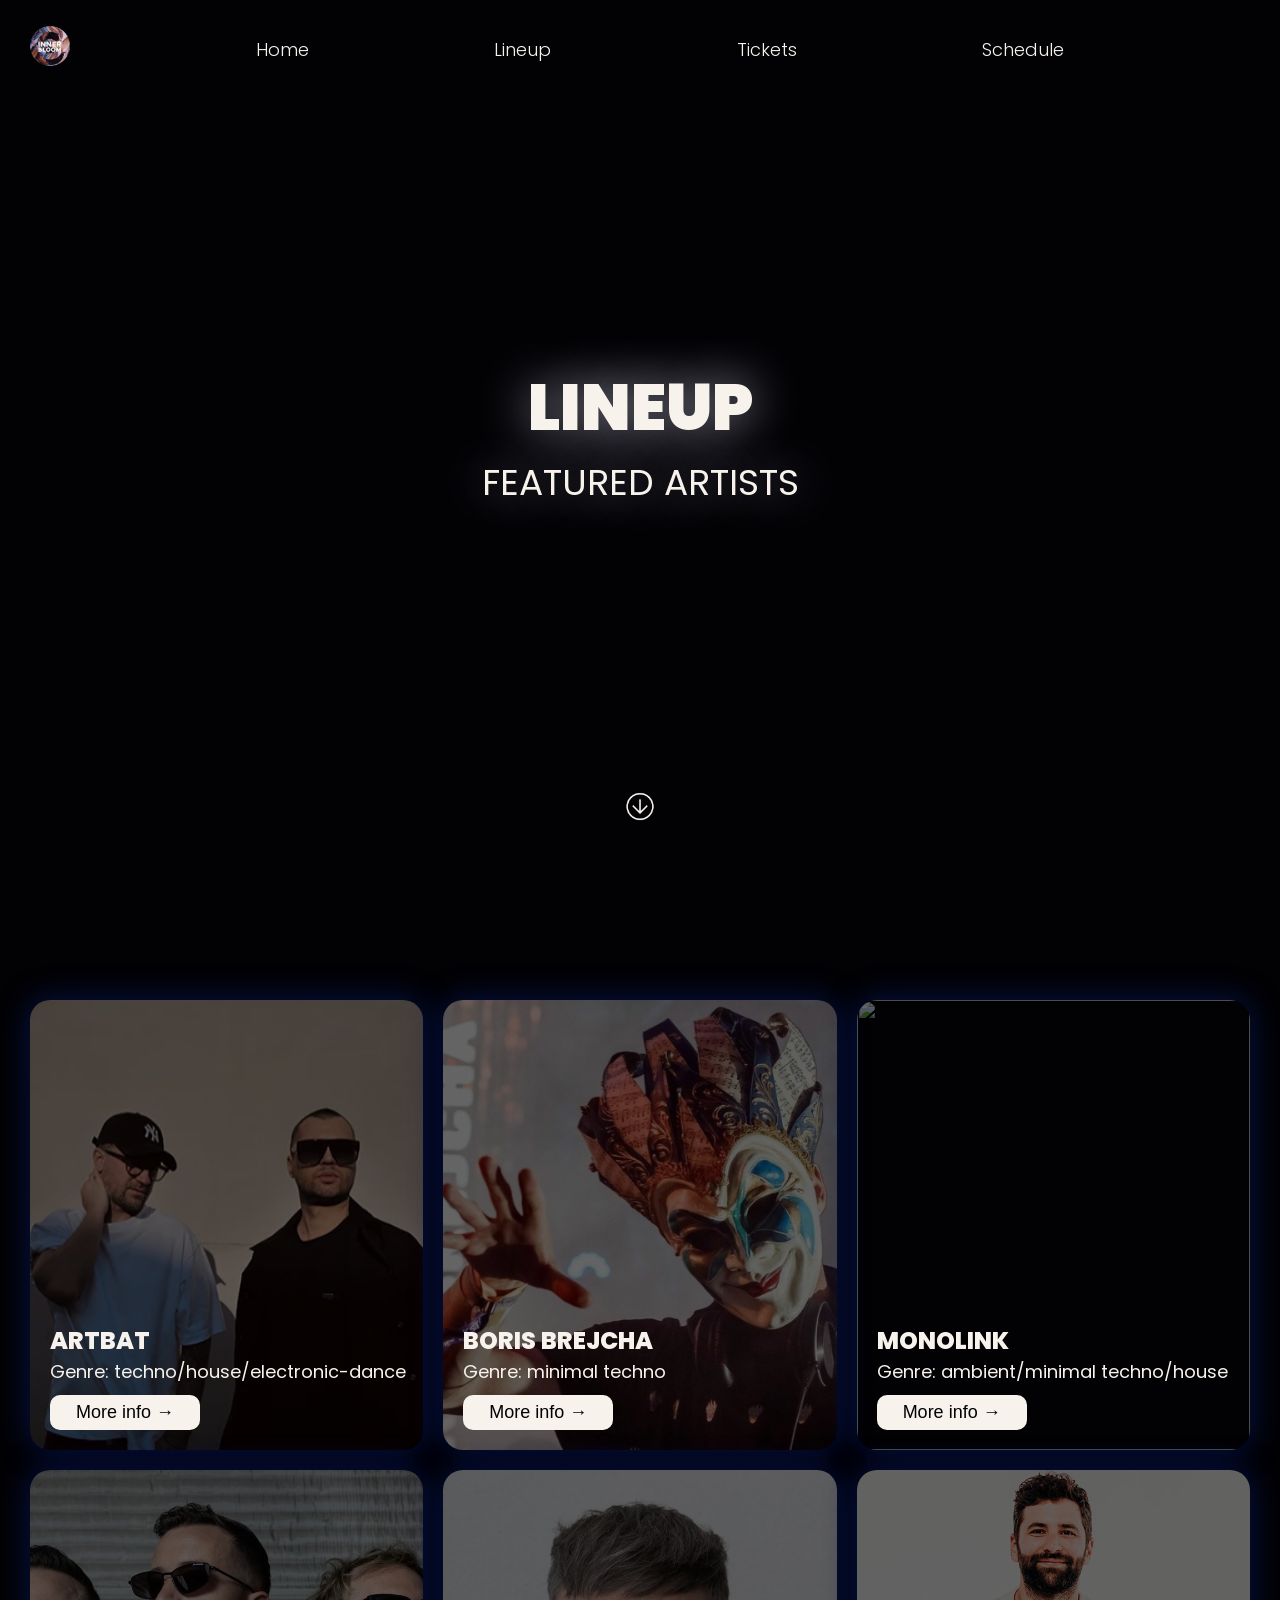
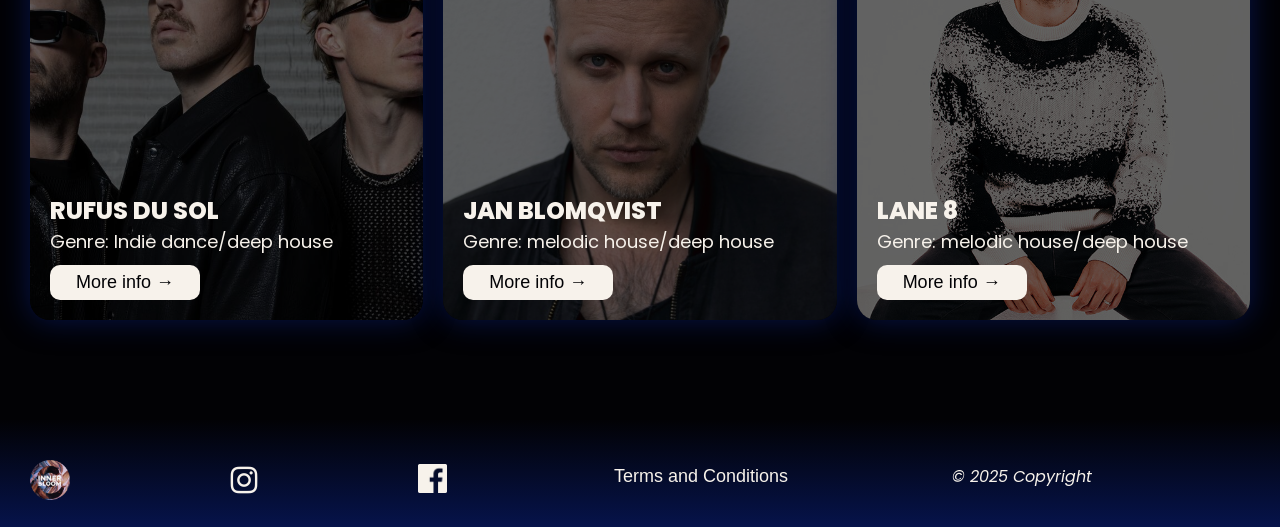
==== lineup.html @ 64a686b7 "Initial commit - Innerbloom festival website" ====
<!DOCTYPE html>
<html lang="en">
  <head>
    <meta charset="UTF-8" />
    <meta name="viewport" content="width=device-width, initial-scale=1.0" />
    <title>Innerbloom Lineup</title>
    <link rel="stylesheet" href="./styles.css" />
  </head>
  <body>
    <!-- Header: same for every page -->
    <header>
      <div class="header-container">
        <nav class="header-nav-bar">
          <!-- main icon links to the main/starting page -->
          <a class="brand-icon" href="./index.html">
            <img
              class="icon"
              src="./images/sticker.webp"
              alt="Innerbloom official icon"
            />
          </a>
          <ul class="header-menu">
            <li><a class="menu-items" href="./index.html">Home</a></li>
            <li>
              <a class="menu-items" target="_blank" href="./lineup.html"
                >Lineup</a
              >
            </li>
            <li>
              <a class="menu-items" target="_blank" href="./tickets.html"
                >Tickets</a
              >
            </li>
            <li>
              <a class="menu-items" target="_blank" href="./schedule.html"
                >Schedule</a
              >
            </li>
          </ul>
        </nav>
      </div>
    </header>

    <!-- --------------------------------------------------------- -->

    <!-- Main part of the lineup.html page -->
    <main>
      <section class="lineup-hero-title-box">
        <div class="hero-lineup-section">
          <h1>lineup</h1>
          <h2>Featured artists</h2>
        </div>
        <!-- a button to scroll down next section (reused on other pages as well) -->
        <a class="arrow-down-icon" href="./lineup.html#lineup-container"
          ><img class="icon" src="./images/arrow-down." alt="arrow scroll down"
        /></a>
      </section>
      
      <!-- ---------------------------------------------------------- -->
      <!-- Section with all feature artists inside so called "cards" -->
      <section id="lineup-container">
        <ul class="lineup-artist-cards">
          <!-- each artist card is a part of a list -->
          <li class="artist-card">
            <article class="artist-card-content">
              <img src="./images/Artbat.webp" alt="artbat">
              <div class="artist-card-text-block">
                <h3>Artbat</h3>
                <p>Genre: techno/house/electronic-dance</p>
                <button id="modal-window-button" data-target="#artbat">
                  More info &rarr;
                </button>
                <!-- container with modal window contents of every artist -->
                <div id="artbat" class="artist-modal-container">
                  <div class="artist-modal-content">
                    <p>Origin: Kyiv, Ukraine</p>
                    <p>
                      <span class="text-accent">Biography:</span> A DJ/producer duo from Kyiv (Artur Kryvenko & Vitaliy Limarenko), formed in 2014. They broke through quickly after their track “Mandrake” and gained support from major DJs. Over time they rose to global prominence with chart-topping releases, festival appearances, and — in 2021 — launching their own label. Their evolving sound and energetic performances have made them a major act in contemporary electronic dance music.
                    </p>
                    <button id="close-modal-button">Close</button>
                  </div>
                </div>
              </div>
            </article>
          </li>
          <li class="artist-card">
            <article class="artist-card-content">
              <img src="./images/Boris-Brejcha.png" alt="boris brejcha">
              <div class="artist-card-text-block">
                <h3>Boris Brejcha</h3>
                <p>Genre: minimal techno</p>
                <button data-target="#boris-brejcha" id="modal-window-button">
                  More info &rarr;
                </button>
                <!-- container with modal window contents of every artist -->
                <div id="boris-brejcha" class="artist-modal-container">
                  <div class="artist-modal-content">
                    <p>Origin: Germany</p>
                    <p>
                      <span class="text-accent">Biography:</span> German DJ producer, born 1981. He began producing in his teens, and in 2006 released his first tracks and played his first festival. He created the “High-Tech Minimal” style, founded his own label, and — with his trademark Joker mask — became a major force on the global techno/festival circuit.
                    </p>
                    <button id="close-modal-button">Close</button>
                  </div>
                </div>
              </div>
            </article>
          </li>
          <li class="artist-card">
            <article class="artist-card-content"">
            <img src="./images/Monolink.jpg" alt="">  
              <div class="artist-card-text-block">
                <h3>Monolink</h3>
                <p>Genre: ambient/minimal techno/house</p>
                <button data-target="#monolink" id="modal-window-button">More info &rarr;</button>
                <!-- container with modal window contents of every artist -->
                <div id="monolink" class="artist-modal-container">
                  <div class="artist-modal-content">
                    <p>Origin: Germany</p>
                    <p>
                      <span class="text-accent">Biography:</span> Real name Steffen Linck, a German singer-songwriter turned electronic producer. Monolink merges live vocals, guitar/piano and electronic beats — offering emotionally rich, atmospheric sets. He released his debut album in 2018 and has since grown into one of the defining voices bridging live instrumentation and dancefloor-oriented electronica.
                    </p>
                    <button id="close-modal-button">Close</button>
                  </div>
                </div>
              </div>
            </article>
          </li>
          <li class="artist-card">
            <article class="artist-card-content">
            <img src="./images/Rufus-Du-Sol.jpeg" alt="Rufus Du Sol">  
              <div class="artist-card-text-block">
                <h3>Rufus Du Sol</h3>
                <p>Genre: Indie dance/deep house</p>
                <button data-target="#rufus-du-sol" id="modal-window-button">More info &rarr;</button>
                <!-- container with modal window contents of every artist -->
                <div id="rufus-du-sol" class="artist-modal-container">
                  <div  class="artist-modal-content">
                    <p>Origin: Australia</p>
                    <p>
                      <span class="text-accent">Biography:</span> Australian trio from Sydney (formed 2010). They gained recognition for their atmospheric, emotionally charged blend of electronic production and live instrumentation. Over years they have released multiple albums and toured globally, becoming one of the most successful electronic-drawing acts from Australia, known for lush vocals, synth-driven grooves and immersive live shows.
                    </p>
                    <button id="close-modal-button">Close</button>
                  </div>
                </div>
              </div>
            </article>
          </li>
          <li class="artist-card">
            <article class="artist-card-content">
            <img src="./images/Jan-Blomqwist.jpg" alt="Jan Bloqwist">
              <div class="artist-card-text-block">
                <h3>Jan Blomqvist</h3>
                <p>Genre: melodic house/deep house</p>
                <button data-target="#jan-blomqwist" id="modal-window-button">More info &rarr;</button>
                <!-- container with modal window contents of every artist -->
                <div id="jan-blomqwist" class="artist-modal-container">
                  <div class="artist-modal-content">
                    <p>Origin: Germany</p>
                    <p>
                      <span class="text-accent">Biography:</span> German singer, songwriter, producer and live performer — originally in rock/grunge-type bands. After moving to Berlin, he pivoted to electronic music, combining his vocal and instrumental roots with club-ready electronic production. Known for his emotionally melodic, introspective sound and live shows that blend songcraft with dancefloor energy. His 2025 album “MUTE” reflects his evolving artistry.
                    </p>
                    <button id="close-modal-button">Close</button>
                  </div>
                </div>
              </div>
            </article>
          </li>
          <li class="artist-card">
            <article class="artist-card-content">
              <img src="./images/Lane-8.jpg" alt="Lane 8">
              <div class="artist-card-text-block"> 
                <h3>Lane 8</h3>
                <p>Genre: melodic house/deep house</p>
                <button data-target="#lane8" id="modal-window-button">More info &rarr;</button>
                <!-- container with modal window contents of every artist -->
                <div id="lane8" class="artist-modal-container">
                  <div class="artist-modal-content">
                    <p>Origin: USA</p>
                    <p>
                      <span class="text-accent">Biography:</span> Daniel Goldstein, known professionally as Lane 8, is an American DJ/producer who rose to prominence on Anjunadeep with his 2015 debut Rise and later founded the This Never Happened label and show concept that bans phone recording to encourage presence. He’s known for emotive, journey-style productions and large outdoor gatherings, and has released multiple studio albums including Little by Little (2018), Brightest Lights (2020), Reviver (2022) and Childish (2024).
                    </p>
                    <button id="close-modal-button">Close</button>
                  </div>
                </div>
              </div>
            </article>
          </li>
        </ul>
      </section>
    </main>

    <!-- --------------------------------------------------- -->
    <!-- Footer (reused on every other page of this project) -->
    <footer>
      <address class="footer-container">
        <a href="./index.html">
          <img
            class="icon"
            src="./images/sticker.webp"
            alt="Innerbloom official icon"
          />
        </a>
        <!-- social media links left blank and actually do not link anywhere -->
        <ul class="footer-menu">
          <li>
            <a href="#">
              <img
                class="social-icon instagram-icon"
                src="./images/instagram."
                alt="instagram icon"
              />
            </a>
          </li>
          <li>
            <a href="#">
              <img
                class="social-icon facebook-icon"
                src="./images/facebook."
                alt="facebook icon"
              />
            </a>
          </li>
          <!-- Terms and Conditions part of the footer is a link/button, when pressed opens modal window with simple terms and conditions rules (written by ai), modal window at the footer works for every page -->
          <li>
            <button
              class="open-terms-and-conditions"
              data-target="#terms-and-conditions"
            >
              Terms and Conditions
            </button>
            <!-- Modal (hidden by default) window with terms and conditions -->
            <div class="terms-and-conditions-box" id="terms-and-conditions">
              <div class="terms-and-conditions-content">
                <h3>Terms and Conditions</h3>
                  <p>
                  By purchasing a ticket and attending Innerbloom festival 2026, you agree that all sales are final and non-refundable, lineup and schedule may change without notice, and entry may be refused for safety or security reasons. You must follow all staff instructions, and bringing prohibited items such as drugs, weapons, or outside alcohol is not allowed. The festival is not responsible for lost belongings, injuries, or damages incurred on-site. A valid ticket and ID are required for entry, and by entering the event, you consent to being photographed or recorded for promotional use.
                </p>
                <button class="close-terms-and-conditions">Close</button>
              </div>
            </div>
          </li>
          <li>
            <p class="address-copyright">&copy; 2025 Copyright</p>
          </li>
        </ul>
      </address>
    </footer>
    <!-- script has been put at the end to ensure the DOM loads before javascript is executed -->
    <script src="./script.js"></script>
  </body>
</html>
---- styles.css ----
/* Fonts */
@import url('https://fonts.googleapis.com/css2?family=Poppins:wght@300;400;600;900&display=swap');

.poppins-light {
  font-family: "Poppins", sans-serif;
  font-weight: 300;
  font-style: normal;
}

.poppins-regular {
  font-family: "Poppins", sans-serif;
  font-weight: 400;
  font-style: normal;
}

.poppins-semibold {
  font-family: "Poppins", sans-serif;
  font-weight: 600;
  font-style: normal;
}

.poppins-black {
  font-family: "Poppins", sans-serif;
  font-weight: 900;
  font-style: normal;
}

/* Color variables - reusable and easy to be changed */
:root {
  --color-brand-light: #9796a5;
  --color-brand-dark: #373b5e;
  --color-primary-dark: #020205;
  --color-primary-light: #f7f2eb;
  --color-secondary: #06134B;
  --color-secondary-rgb: rgb(6, 19, 75);
}



/* Containers */
html, body {
  background-color: var(--color-primary-dark);
  font-family: "Poppins";
  color: var(--color-primary-light);
  scroll-behavior: smooth;
  margin: 0;
}
main {
  /* max-width: 1288px; */
  width: 100vw;
  margin: 0 auto;
}
* {
  box-sizing: border-box;
}
h1,h2,h3,h4,h5,h6,p{
  margin-top: 0;
  margin-bottom: 0;
}
a {
  list-style: none;
  text-decoration: none;
  color: var(--color-primary-light);
}
a:visited {
  text-decoration: none;
}
button:hover {
  transition: 0.4s;
  transform: scale(1.1);
}

/* Across all pages */
/* buttons */
.tickets-button {
  font-weight: 400;
  font-size: 18px;

  width: 100px;
  padding: 5px;
  margin-top: 10px;

  color: var(--color-primary-dark);
  background-color: var(--color-primary-light);
  border-color: var(--color-brand-light);
  border-radius: 10px;
  border: 2px solid transparent;
}

.tickets-button a {
  color: var(--color-primary-dark);
}
.tickets-button:hover a {
  color: var(--color-primary-light);
}
.tickets-button:hover {
  background-color: var(--color-primary-dark);
  border-color: var(--color-primary-light);
  border: 2px solid;
  color: var(--color-primary-light);
}

.section-title {
  text-transform: uppercase;
  font-size: 48px;
  font-weight: 800;
  line-height: 1;

  margin: 0;
}

.text-accent {
  color: var(--color-secondary);
  font-weight: 600;
}

.arrow-down-icon {
  position: absolute;
  top: 90%;
  left: 50%;
  translate: -50% -50%;
  width: 40px;
}

/* Navigation bars: header/footer*/
/* header */

.header-nav-bar {
  position: absolute;
  z-index: 10;
  top:0;
  left: 0;

  display: flex;
  align-items: center;

  width: 100vw;
  padding: 20px 30px;
}

.header-menu {
  width: 100%;
  list-style: none;
  display: flex;
  justify-content: space-evenly;
  padding: 0;
}

.menu-items {
  font-size: 18px;
  font-weight: 300;
}

.menu-items:hover {
  color: var(--color-brand-light);
}
/* footer */
.footer-container {
  background-color: var(--color-secondary);
  background: linear-gradient(var(--color-primary-dark), var(--color-secondary));
  padding-top: 20px;
  display: flex;
  align-items: center;

  position: relative;
  z-index: 10;
  bottom: 0;

  padding: 40px 30px 20px 30px;
}
.footer-menu {
  list-style: none;
  padding: 0;
  margin: 0;
  width: 100%;

  display: flex;
  justify-content: space-evenly;
}

/* Icons */
/* brand icon */
.icon {
    width: 40px;;
}
.icon:hover {
  transition: 0.4s;
  width: 45px;
}
/* social icons */
.social-icon {
  max-width: 32px;
}
.social-icon:hover {
  transition: 0.4s;
  width: 40px;
}
.facebook-icon {
  width: 90%;
}
.instagram-icon {
  width: 100%;
}

/* Home page  */
/* main */

/* hero title section */
.hero-title-section {
  margin: 0;
  width: 100%;
  height: 100vh;

  position: relative;
  background-size: cover;
  background-position: center;

  background-image: url(./images/main-background.jpg);
}
.hero-title-box {
  background-color: var(--color-primary-dark);

  position: absolute;
  top: 50%;
  left: 50%;
  transform: translate(-50%, -50%);


  width: 600px;
  max-width: 90%;
  margin: 0 auto;
  padding: 20px;

  border-radius: 20px;
}
.hero-title-box p {
  font-size: 18px;
  font-weight: 300;
  margin: 0;
}

.hero-title {
  font-size: 64px;
  font-weight: 900;
  text-transform: uppercase;

  margin-bottom: 0;
}


/* line up preview section */
#lineup-section {
  width: 100%;
  max-width: 1288px;
  height: 100vh;
  margin: 100px auto;
  padding: 20px;
}

.tickets-button-secondary {
  display: flex;
  align-items: center;

  width: 150px;
  margin: 40px auto 0 auto;

  background-color: var(--color-primary-light);
  border-radius: 10px;
  border: 2px solid var(--color-primary-light);
}
.tickets-button-secondary:hover {
  background-color: var(--color-primary-dark);
  border: 2px solid var(--color-primary-light);
}
.tickets-button-secondary a {
  padding: 5px 0;
  font-size: 18px;
  font-weight: 400;
  margin: 0 auto;
  color: var(--color-primary-dark);
}
.tickets-button-secondary:hover a {
  color: var(--color-primary-light);
}

.lineup-section-title-box {
  text-align: center;
  width: fit-content;
  text-transform: uppercase;

  margin: 0 auto;
  padding-bottom: 40px;
  padding-top: 60px;
}

.lineup-table {
  margin: 0 auto;
  border-collapse: collapse;
  max-width: 1000px;
  width: 100%;
  text-transform: uppercase;
}
.column-gap {
  width: 40px;
  border: none;
}
td,tr,th {
  width: 50%;
  padding: 10px;
  text-align: center;
}
td {
  font-size: 18px;
  font-weight: 300;
  border-bottom: 1px solid var(--color-brand-light);
  padding: 20px 0;
}
.t-heading-day {
  margin: 0;
  font-size: 34px;
  font-weight: 800;
  text-shadow: 0 0 50px var(--color-brand-light);
}
.t-heading-date {
  margin: 0;
  font-size: 18px;
  font-weight: 300;
}

/* Lineup page */
/* hero title */
.lineup-hero-title-box {
  height: 100vh;
  width: 100vw;
}
.hero-lineup-section {
  position: relative;
  top: 40%;

  margin: 0 auto;
  width: fit-content;

  text-align: center;
  text-transform: uppercase;
  text-shadow: 0 0 50px var(--color-brand-light);
}
.hero-lineup-section h1 {
  font-size: 64px;
  font-weight: 900;
  margin: 0;
}
.hero-lineup-section h2 {
  font-size: 36px;
  font-weight: 400;
  margin: 0;
}

/* lineup artist cards */
#lineup-container {
  max-width: 1288px;
  width: 100%;
  margin: 0 auto;
  padding: 100px 30px;
}

.artist-card-content {
  border-radius: 20px;
  box-shadow: 0 0 30px var(--color-secondary);

  overflow: hidden;

  position: relative;
  height: 450px;
}
.artist-card-content img {
  object-fit: cover;
  width: 100%;
  height: 100%;
  filter: brightness(40%);
}
.lineup-artist-cards {
  display: flex;
  gap: 20px;
  align-items: center;
  flex-wrap: wrap;

  padding: 0;
  margin: 0;

  list-style: none;
}
.artist-card {
  flex-basis: calc((100% - 40px) / 3);
}
.artist-card-text-block {
  position: absolute;
  bottom: 20px;
  left: 20px;
  font-size: 18px;
  font-weight: 400;
}
.artist-card-text-block h3 {
  text-transform: uppercase;
  font-size: 24px;
  font-weight: 800;
}



/* Modal window Lineup page */

.artist-modal-container {
  opacity: 0;
  pointer-events: none;
  z-index: 9999;
  position: fixed;
  inset: 0;
  width: 100vw;
  height: 100vh;
  background-color: rgb(0,0,0,0.3);
  transition: 0.4s;
  display: flex;
  align-items: center;
  justify-content: center;
}

.artist-modal-container.show {
    pointer-events: auto;
    opacity: 1;
}

/* Modal Content */
.artist-modal-content {
  margin: auto;
  padding: 30px 50px;
  width: 600px;
  max-width: 100%;
  
  border-radius: 20px;

  text-align: center;

  background-color: var(--color-primary-light);
  color: var(--color-primary-dark);
}

#modal-window-button {
  font-weight: 400;
  font-size: 18px;
  margin-top: 10px;

  width: 150px;
  padding: 5px;
  
  color: var(--color-primary-dark);
  background-color: var(--color-primary-light);
  border-radius: 10px;
  border: 2px solid transparent;
}
#modal-window-button:hover {
  /* border: 2px solid var(--color-primary-dark); */
  background-color: var(--color-primary-light);
  color: var(--color-primary-dark);
}

#close-modal-button {
  margin-top: 10px;
  font-weight: 400;
  font-size: 18px;

  width: 100px;
  padding: 5px;
  
  color: var(--color-primary-light);
  background-color: var(--color-secondary);
  border-color: var(--color-brand-light);
  border-radius: 10px;
  border: 2px solid transparent;
}

#close-modal-button:hover {
  font-weight: 600;

  background-color: var(--color-primary-light);
  color: var(--color-secondary);
  border: 2px solid var(--color-secondary);
}

/* Schedule Page */
#collabsible-lineup .section-title {
  text-align: center;
  padding-bottom: 20px;
}
#collabsible-lineup {
  max-width: 1288px;
  width: 100%;
  margin: 0 auto;

  height: fit-content;
}
.collabsible-window {
  display: none;
  background-color: rgba(6, 19, 75, 0.4);
  border-radius: 30px;
  box-shadow: 0 0 40px var(--color-secondary);
}
.collabsible-section-container{
  width: 100%;
  padding: 0 0 250px 0;
}
.collabsible-tab-button {
  width: 100%;
  height: fit-content;
  /* margin: 5px; */

  font-size: 24px;
  font-weight: 400;
  text-transform: uppercase;

  background-color: var(--color-secondary);
  color: var(--color-primary-light);
  border: 2px solid transparent;
  border-radius: 30px;

  box-shadow: 0 0 40px var(--color-secondary);
}
.collabsible-tab-button p {
  padding: 20px 0;
}
.collabsible-tab-button:hover {
  transform: scale(1.02);
}

/* content */
.collabsible-content {
  max-width: 1200px;
  width: 100%;
  table-layout: fixed;

  padding: 40px 0;
  margin: 0 auto;
}
.collabsible-content th,td,tr {
  text-align: center;
}
.collabsible-content th {
  text-transform: uppercase;
  font-size: 24px;
}

/* Modals for stage info */
.stage-modal-container {
  opacity: 0;
  pointer-events: none;
  z-index: 9999;
  position: fixed;
  inset: 0;
  width: 100vw;
  height: 100vh;
  background-color: rgb(0,0,0,0.3);
  transition: 0.4s;
  display: flex;
  align-items: center;
  justify-content: center;
}

.stage-modal-container.show {
  pointer-events: auto;
  opacity: 1;
}

.stage-modal-content {
  margin: auto;
  padding: 30px 50px;
  width: 600px;
  max-width: 100%;
  
  border-radius: 20px;

  text-align: center;

  background-color: rgba(6, 19, 75, 0.8);
  color: var(--color-primary-light);
}
.stage-modal-content img {
  object-fit: cover;
  width: 100%;
  height: 100%;
  filter: brightness(80%);
  border-radius: 20px;
  box-shadow: 0 0 20px var(--color-brand-light);
  margin-bottom: 20px;
}
.stage-modal-content h3 {
  padding-bottom: 10px;

  font-size: 18px;
  text-transform: uppercase;
  font-weight: 600;
}

#open-stage-info {
  font-weight: 400;
  font-size: 18px;
  /* margin-top: 10px; */

  width: fit-content;
  padding: 5px 10px;
  
  color: var(--color-primary-light);
  background-color: transparent;
  border-radius: 10px;
  border: 2px solid transparent;
}
#open-stage-info:hover {
  background-color: transparent;
  color: var(--color-primary-light);
  border: 1px solid var(--color-primary-light);
  box-shadow: 0 0 10px var(--color-primary-light);
}
#close-stage-info {
  margin-top: 10px;
  font-weight: 400;
  font-size: 18px;

  width: 100px;
  padding: 5px;
  
  color: var(--color-primary-light);
  background-color: var(--color-secondary);
  border-color: var(--color-brand-light);
  border-radius: 10px;
  border: 2px solid transparent;
}

#close-stage-info:hover {
  font-weight: 600;

  background-color: var(--color-primary-light);
  color: var(--color-secondary);
  border: 2px solid var(--color-secondary);
}
.disclaimer {
  font-size: 14px;
  font-weight: 300;
  opacity: 0.7;
}

/* ---------------------------------------------------------- */
/* Tickets page */
/* Tickets preview */
.hero-title-tickets-section {
  max-width: 1288px;
  width: 100%;
  height: 100vh;
  margin: 0 auto;
  padding-top: 350px;
  text-shadow: 0 0 30px var(--color-primary-light);
}
.hero-title-tickets-section h2 {
  width: fit-content;
  margin: 0 auto;
}
#tickets-type-overview {
  max-width: 1288px;
  width: 100%;
  margin: 0 auto;

}

.tickets-preview-table {
  max-width: 1200px;
  width: 100%;
  table-layout: fixed;

  padding: 40px 0;
  margin: 0 auto;
}
.tickets-preview-table th,td,tr {
  text-align: center;
}
.tickets-preview-table th {
  text-transform: uppercase;
  font-size: 24px;
}
.price-column {
  width: 150px;
}
.buy-icon {
  width: 40px;
  border: none;
}

/* ---------------------------------------------------------- */
/* Payment form */
.tickets-form-section {
  max-width: 1288px;
  width: 100%;
  height: fit-content;
  margin: 100px auto 20px auto;
}
.tickets-form-section h2 {
  width: fit-content;
  margin: 30px auto;
}
.form-field-title {
  font-size: 24px;
  font-weight: 600;
  text-transform: uppercase;
  margin-bottom: 10px;
}

.form-input {
  font-size: 18px;
  font-weight: 300;
  background-color: var(--color-primary-light);

  display: inline-block;
  width: 100%;
  padding: 10px 20px;
  margin-bottom: 5px;
  border-radius: 10px;
  border: 2px solid var(--color-secondary);

  outline: none;
}
.select-ticket {
  font-size: 18px;
  font-weight: 300;
  background-color: var(--color-primary-light);

  display: inline-block;
  width: 100%;
  padding: 10px 20px;
  margin-bottom: 5px;
  border-radius: 10px;
  border: 2px solid var(--color-secondary);

  outline: none;
}
.form-input:focus {
  border: none;
  box-shadow: 0 0 10px var(--color-primary-light);
}
.form-input::placeholder {
  font-size: 14px;
  font-weight: 300;

}
label {
  display: inline;
}
select {
  width: 100%;
}

/* personal information */
.personal-information-box {
  background-color: rgba(6, 19, 75, 0.4);
  border-radius: 30px;
  border: none;
  box-shadow: 0 0 20px var(--color-secondary);

  max-width: 600px;
  width: 100%;
  padding: 20px;

  margin: 20px auto;
}
.error-message {
  font-size: 12px;
  font-weight: 300;
  color: red;
}


/* payment method */
.payment-method-box {
  background-color: rgba(6, 19, 75, 0.4);
  border-radius: 30px;
  border: none;
  box-shadow: 0 0 20px var(--color-secondary);

  max-width: 600px;
  width: 100%;
  padding: 20px;

  margin: 20px auto;
}
.payment-option {
  display: block;
  border: 1px solid var(--color-primary-light);
  border-radius: 10px;
  padding: 20px 10px;

  margin: 10px;
}
.payment-option:has(input[type="radio"]:checked) {
  box-shadow: 0 0 10px var(--color-primary-light);
}

/* Choose a ticket */
.ticket-choice-box {
  background-color: rgba(6, 19, 75, 0.4);
  border-radius: 30px;
  border: none;
  box-shadow: 0 0 20px var(--color-secondary);

  max-width: 600px;
  width: 100%;
  padding: 20px;

  margin: 20px auto;
}
.default-select-option {
  font-size: 14px;
  font-weight: 300;
  color: grey;
}

.checkout-box {
  max-width: 600px;
  width: 100%;
  margin: 0 auto;
  text-align: center;

  font-size: 18px;
  font-weight: 400;
}

.purchase-button {
  background-color: var(--color-secondary);
  border-radius: 10px;
  border: none;

  color: var(--color-primary-light);
  font-size: 18px;
  font-weight: 600;
  padding: 10px 20px;
  margin: 20px auto;

  text-transform: uppercase;
}

/* terms and conditions */
.terms-and-conditions-box {
  opacity: 0;
  pointer-events: none;
  z-index: 9999;
  position: fixed;
  inset: 0;
  width: 100vw;
  height: 100vh;
  background-color: rgb(0,0,0,0.3);
  transition: 0.4s;
  display: flex;
  align-items: center;
  justify-content: center;
}
.terms-and-conditions-box.show {
  pointer-events: auto;
  opacity: 1;
}
.terms-and-conditions-content {
  text-align: center;
  font-style: normal;
  background-color: var(--color-primary-light);
  color: var(--color-primary-dark);
  max-width: 600px;
  width: 100%;
  padding: 40px;
  border-radius: 20px;
}
.terms-and-conditions-content h3 {
  text-transform: uppercase;
  color: var(--color-secondary);
}
.open-terms-and-conditions {
  border: none;
  background-color: transparent;
  color: var(--color-primary-light);

  font-size: 18px;
}
.close-terms-and-conditions {
  margin-top: 10px;
  font-weight: 400;
  font-size: 18px;

  width: 100px;
  padding: 5px;
  
  color: var(--color-primary-light);
  background-color: var(--color-secondary);
  border-color: var(--color-brand-light);
  border-radius: 10px;
  border: 2px solid transparent;
}
.close-terms-and-conditions:hover {
  color: var(--color-secondary);
  border: 2px solid var(--color-secondary);
  background-color: var(--color-primary-light);
}
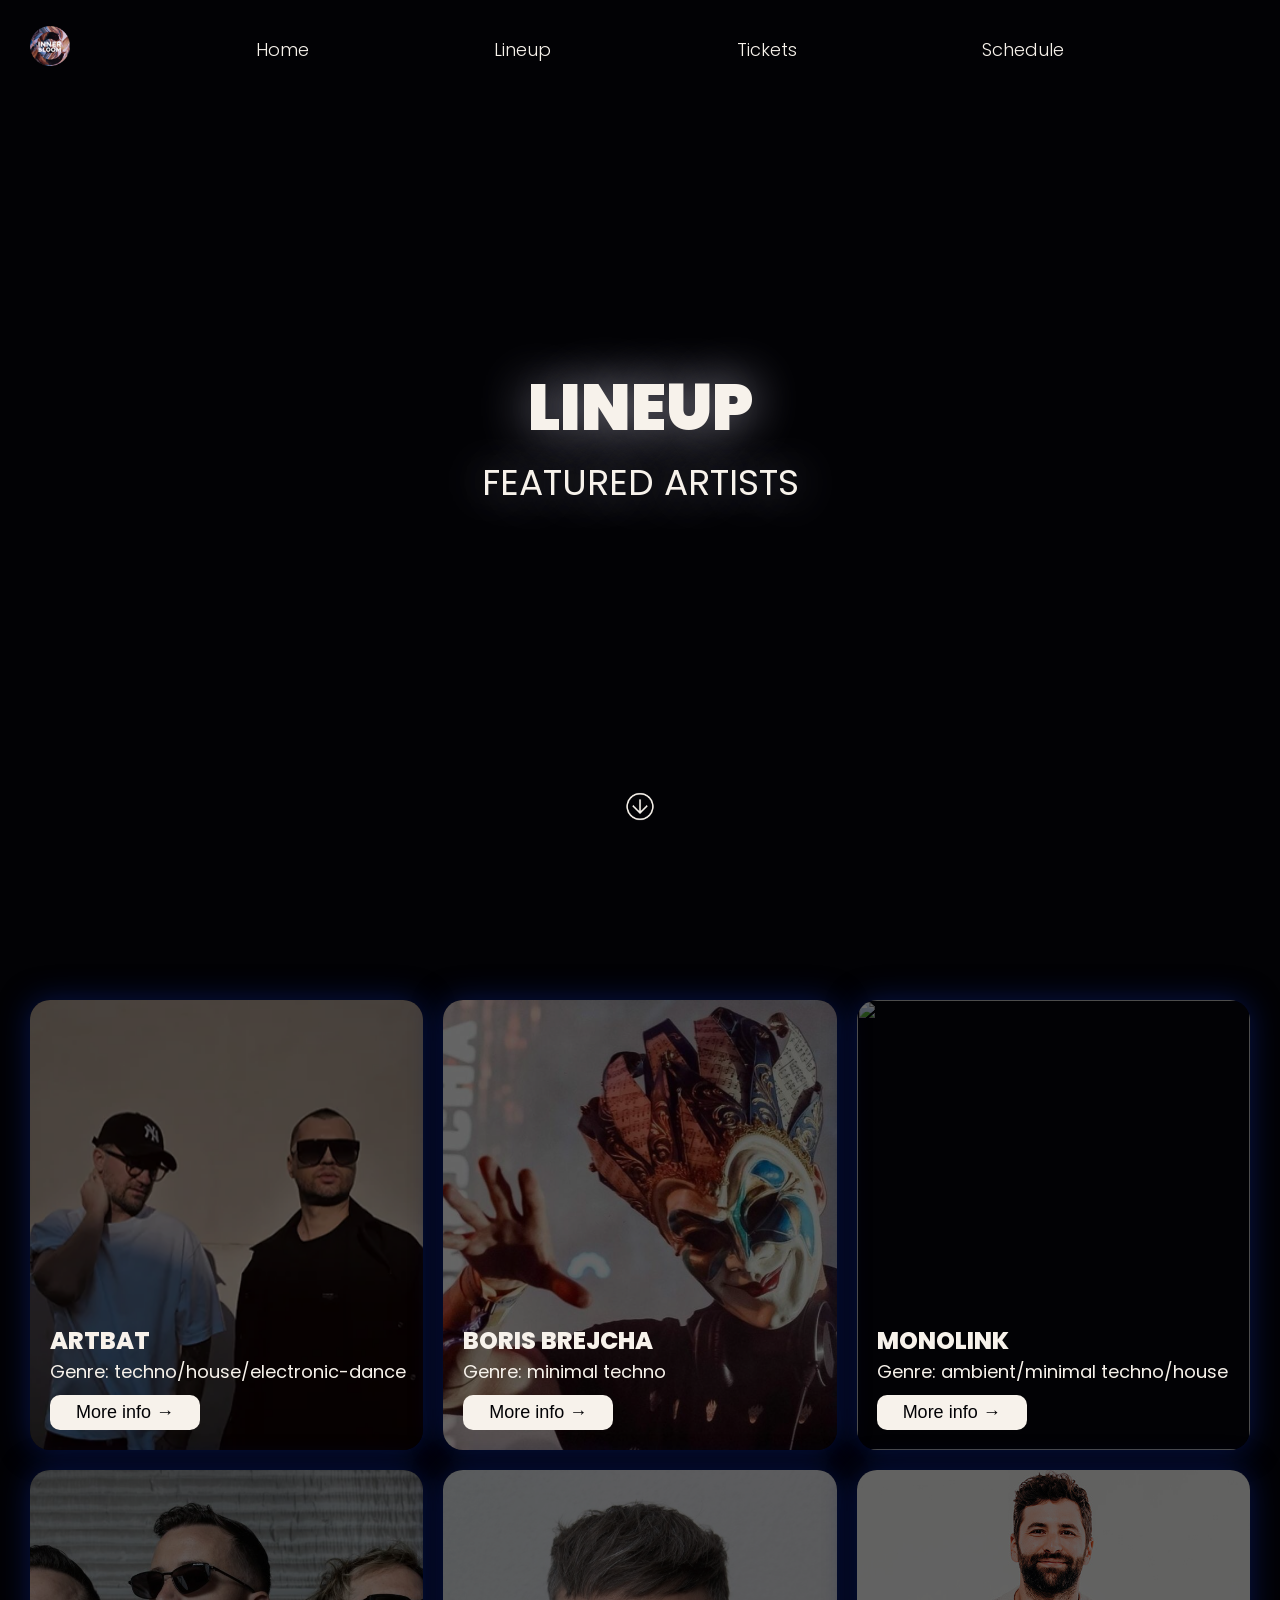
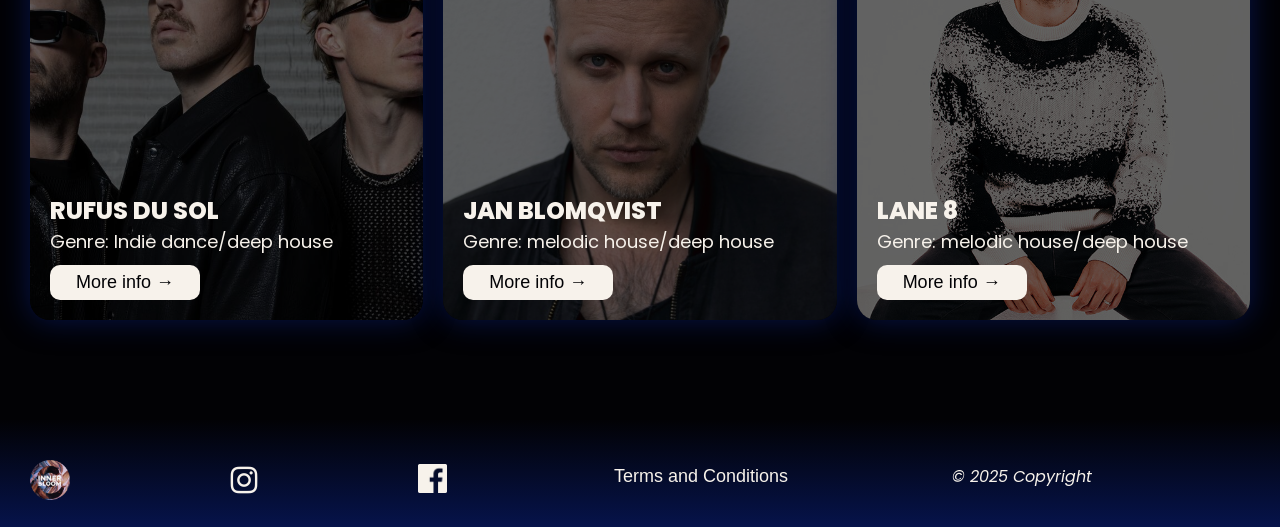
==== commit eea87ea6: "Compress images, update references" ====
--- a/lineup.html
+++ b/lineup.html
@@ -85,7 +85,7 @@
           </li>
           <li class="artist-card">
             <article class="artist-card-content">
-              <img src="./images/Boris-Brejcha.png" alt="boris brejcha">
+              <img src="./images/Boris-Brejcha.jpg" alt="boris brejcha">
               <div class="artist-card-text-block">
                 <h3>Boris Brejcha</h3>
                 <p>Genre: minimal techno</p>
